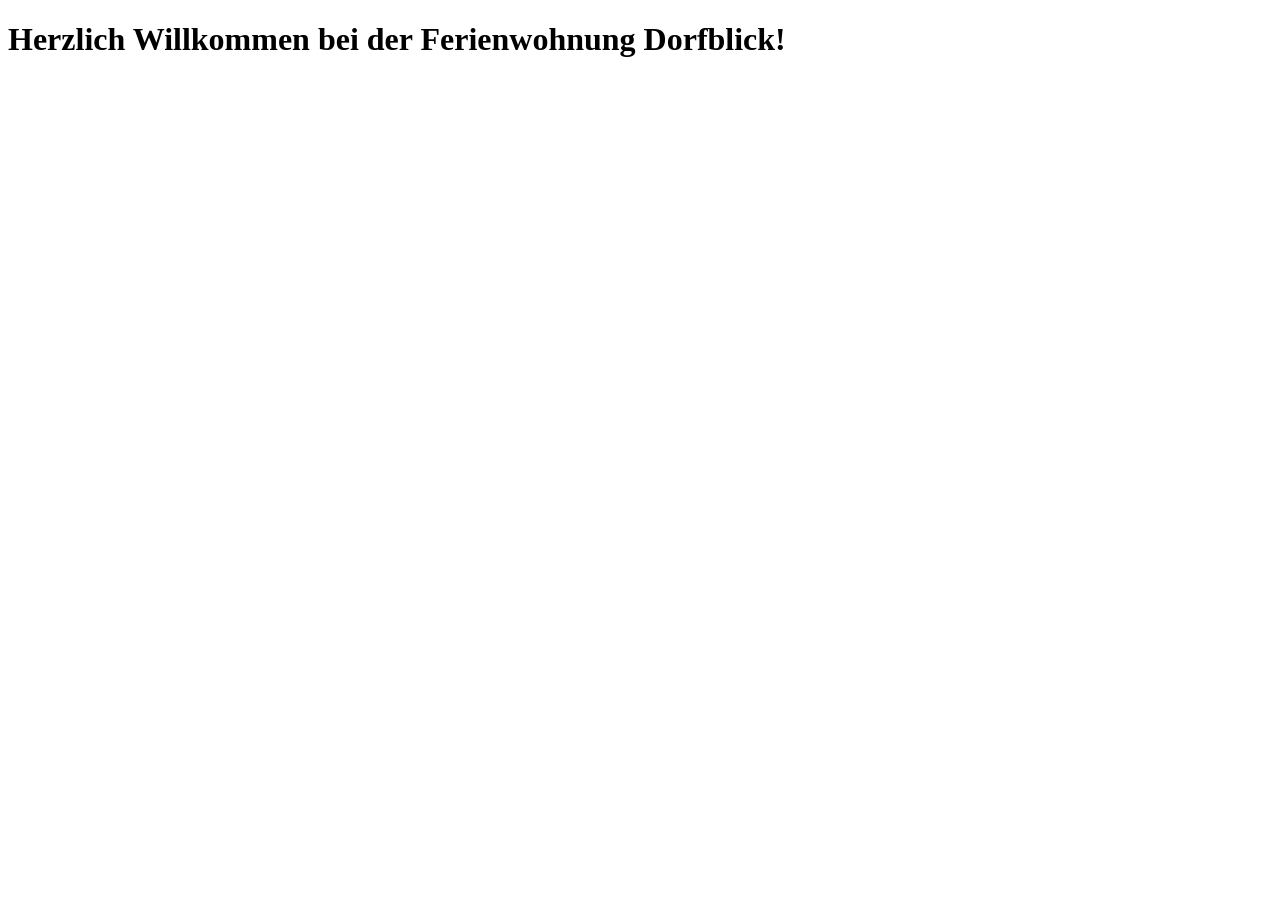
==== index.html @ a188ecfe "created index.html and entered h1" ====
<!DOCTYPE html>
<html lang="en">
<head>
    <meta charset="UTF-8">
    <meta name="viewport" content="width=device-width, initial-scale=1.0">
    <title>Ferienwohnung Dorfblick</title>
</head>
<body>
    <h1>Herzlich Willkommen bei der Ferienwohnung Dorfblick!</h1>
</body>
</html>
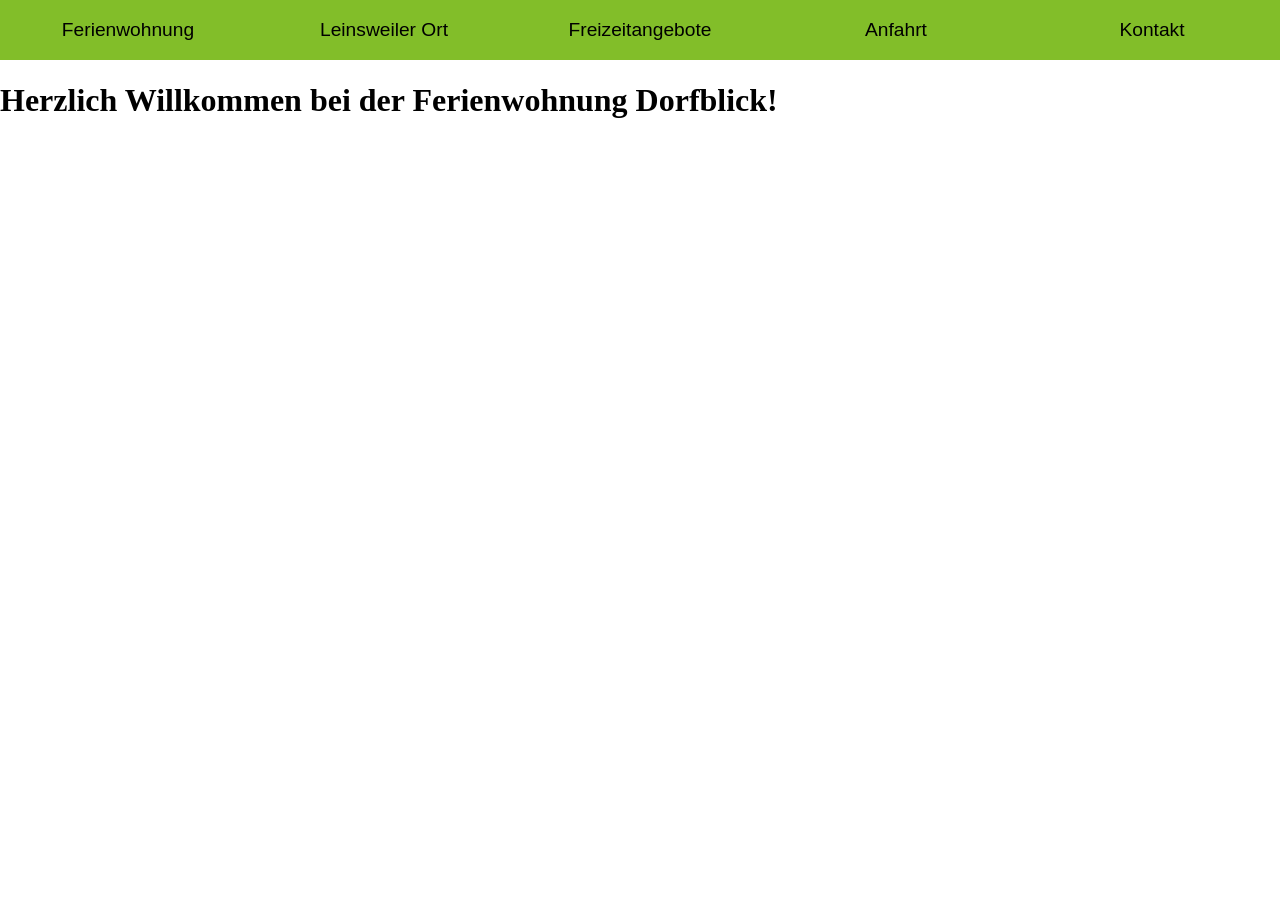
==== commit 0a275ec4: "create style.css, add navbar, add style to navbar" ====
--- a/index.html
+++ b/index.html
@@ -4,8 +4,16 @@
     <meta charset="UTF-8">
     <meta name="viewport" content="width=device-width, initial-scale=1.0">
     <title>Ferienwohnung Dorfblick</title>
+    <link rel="stylesheet" href="style.css">
 </head>
 <body>
+    <div class="nav">
+        <p>Ferienwohnung</p>
+        <p>Leinsweiler Ort</p>
+        <p>Freizeitangebote</p>
+        <p>Anfahrt</p>
+        <p>Kontakt</p>
+    </div>
     <h1>Herzlich Willkommen bei der Ferienwohnung Dorfblick!</h1>
 </body>
 </html>
--- a/style.css
+++ b/style.css
@@ -0,0 +1,13 @@
+body{
+    margin: 0;
+    padding: 0;
+}
+
+.nav{
+    display: grid;
+    grid-template-columns: repeat(5, 1fr);
+    text-align: center;
+    background-color: #82be29;
+    font-family:'Segoe UI', Tahoma, Geneva, Verdana, sans-serif;
+    font-size: 1.2rem;
+}
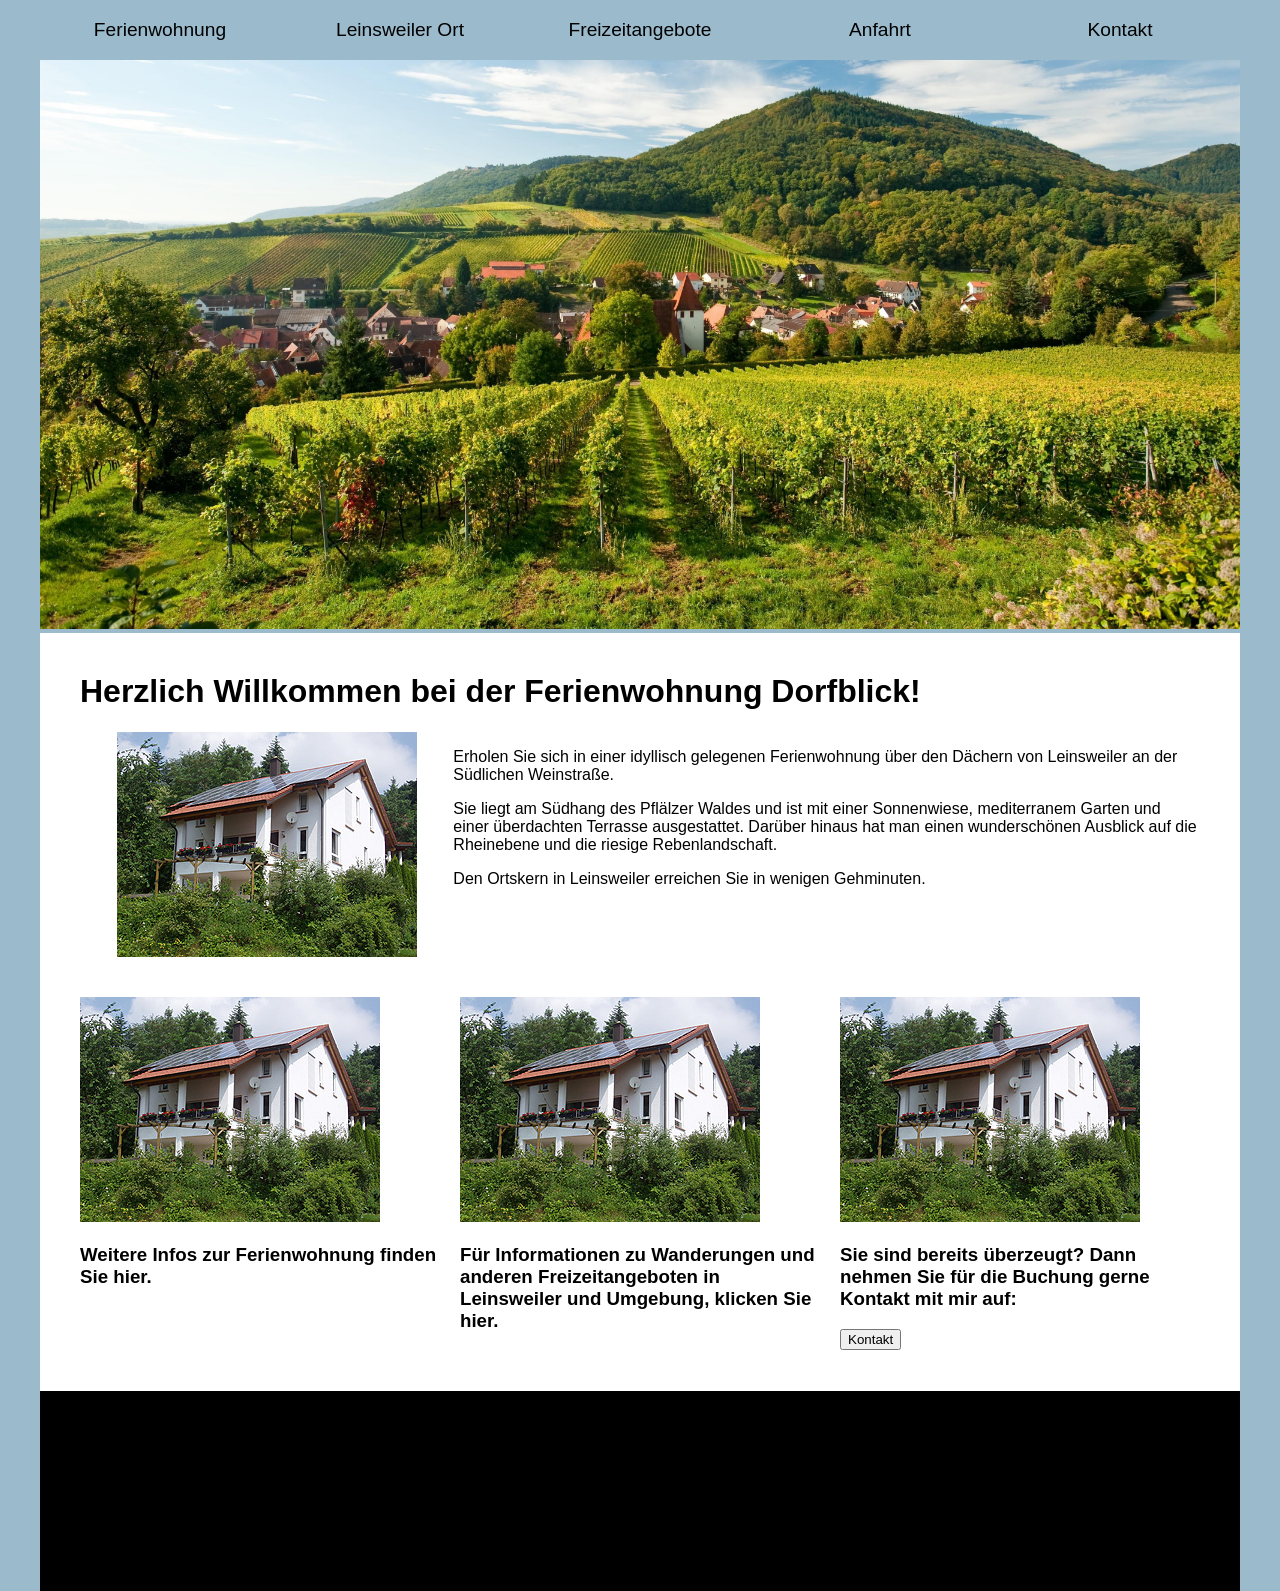
==== commit 77729a3f: "changes" ====
--- a/index.html
+++ b/index.html
@@ -1,5 +1,5 @@
 <!DOCTYPE html>
-<html lang="en">
+<html lang="de">
 <head>
     <meta charset="UTF-8">
     <meta name="viewport" content="width=device-width, initial-scale=1.0">
@@ -8,12 +8,56 @@
 </head>
 <body>
     <div class="nav">
-        <p>Ferienwohnung</p>
-        <p>Leinsweiler Ort</p>
-        <p>Freizeitangebote</p>
-        <p>Anfahrt</p>
-        <p>Kontakt</p>
+        <div class="navitem">
+            <p>Ferienwohnung</p>
+        </div>
+        <div class="navitem">
+            <p><a href="ort.html">Leinsweiler Ort</a></p>
+        </div>
+        <div class="navitem">
+            <p>Freizeitangebote</p>
+        </div>
+        <div class="navitem">
+            <p>Anfahrt</p>
+        </div>
+        <div class="navitem">
+            <p>Kontakt</p>
+        </div>
     </div>
-    <h1>Herzlich Willkommen bei der Ferienwohnung Dorfblick!</h1>
+    <img class="image"src="weinberge.jpg" alt="Blick auf Leinsweiler aus dem Weinberg, im Hintergrund der Pfälzer Wald, Weinreben im Vordergrund">
+    <div class="content">
+        
+        <h1>Herzlich Willkommen bei der Ferienwohnung Dorfblick!</h1>
+        <div class="img-text-wrap">
+        <img class="image-klein" src="haus.jpg" alt="Das Haus in welchem sich die Ferienwohnung befindet von außen.">
+        <div><p>Erholen Sie sich in einer idyllisch gelegenen Ferienwohnung über den Dächern von Leinsweiler an der Südlichen Weinstraße.</p>
+        <p>Sie liegt am Südhang des Pflälzer Waldes und ist mit einer Sonnenwiese, mediterranem Garten und einer überdachten Terrasse ausgestattet. Darüber hinaus hat man einen wunderschönen Ausblick auf die Rheinebene und die riesige Rebenlandschaft.</p>
+        <p>Den Ortskern in Leinsweiler erreichen Sie in wenigen Gehminuten.</p></div>
+        </div>
+
+        <div class="actions">
+            <div class="card">
+                <a href="fewo.html">
+            <img src="haus.jpg" alt="Fewo">
+            <h3>Weitere Infos zur Ferienwohnung finden Sie <a href="fewo.html">hier.</a></h3>
+            </a>
+            </div>
+            <div class="card">
+                <img src="haus.jpg" alt="">
+                <h3>Für Informationen zu Wanderungen und anderen Freizeitangeboten in Leinsweiler und Umgebung, klicken Sie <a href="aktiv.html">hier.</a></h3>
+            </div>
+            <div class="card">
+                <img src="haus.jpg" alt="">
+                <h3>Sie sind bereits überzeugt? Dann nehmen Sie für die Buchung gerne Kontakt mit mir auf:</h3><button>Kontakt</button>
+            </div>
+
+        </div>
+
+
+
+    </div>
+    <div class="footer">
+
+    </div>
 </body>
 </html>
--- a/style.css
+++ b/style.css
@@ -1,13 +1,83 @@
 body{
-    margin: 0;
+    margin: auto;
     padding: 0;
+    max-width: 1200px;
+    font-family:'Segoe UI', Tahoma, Geneva, Verdana, sans-serif;
+    background-color:#9bbbcd;
+
 }
 
 .nav{
+    display: flex;
+    background-color: #9bbbcd;
+    font-size: 1.2rem;
+    justify-content: space-evenly;
+    text-align: center;
+    position: sticky;
+    top: 0;
+}
+a{
+    text-decoration: none;
+    color: inherit;
+}
+.navitem{
+    flex: 1;
+}
+@media screen and (max-width: 600px) {
+    .nav{
+        display: grid;
+        grid-template-columns: 1fr;
+    }
+}
+
+.navitem:hover{
+    background-color:#53819b;
+    cursor: pointer;
+    color: white;
+}
+
+.menu-icon{
+    height: 10px;
+}
+
+
+
+.content{
+    background-color: white;
+    padding: 40px;
+}
+.image{
+    max-width: 100%;
+}
+
+.content h1{
+    font-size: 2rem;
+    margin-top: 0;
+}
+
+.img-text-wrap{
     display: grid;
-    grid-template-columns: repeat(5, 1fr);
-    text-align: center;
-    background-color: #82be29;
-    font-family:'Segoe UI', Tahoma, Geneva, Verdana, sans-serif;
-    font-size: 1.2rem;
+    grid-template-columns: 1fr 2fr;
+    justify-content: center;
+}
+
+.image-klein{
+    margin-left: auto;
+    margin-right: auto;
+}
+
+
+.actions{
+    display: grid;
+    grid-template-columns: repeat(3, 1fr);
+    margin-top: 40px;
+    gap: 20px;
+    justify-content: center;
+}
+
+
+
+.footer{
+    background-color:black;
+    height: 200px;
 }
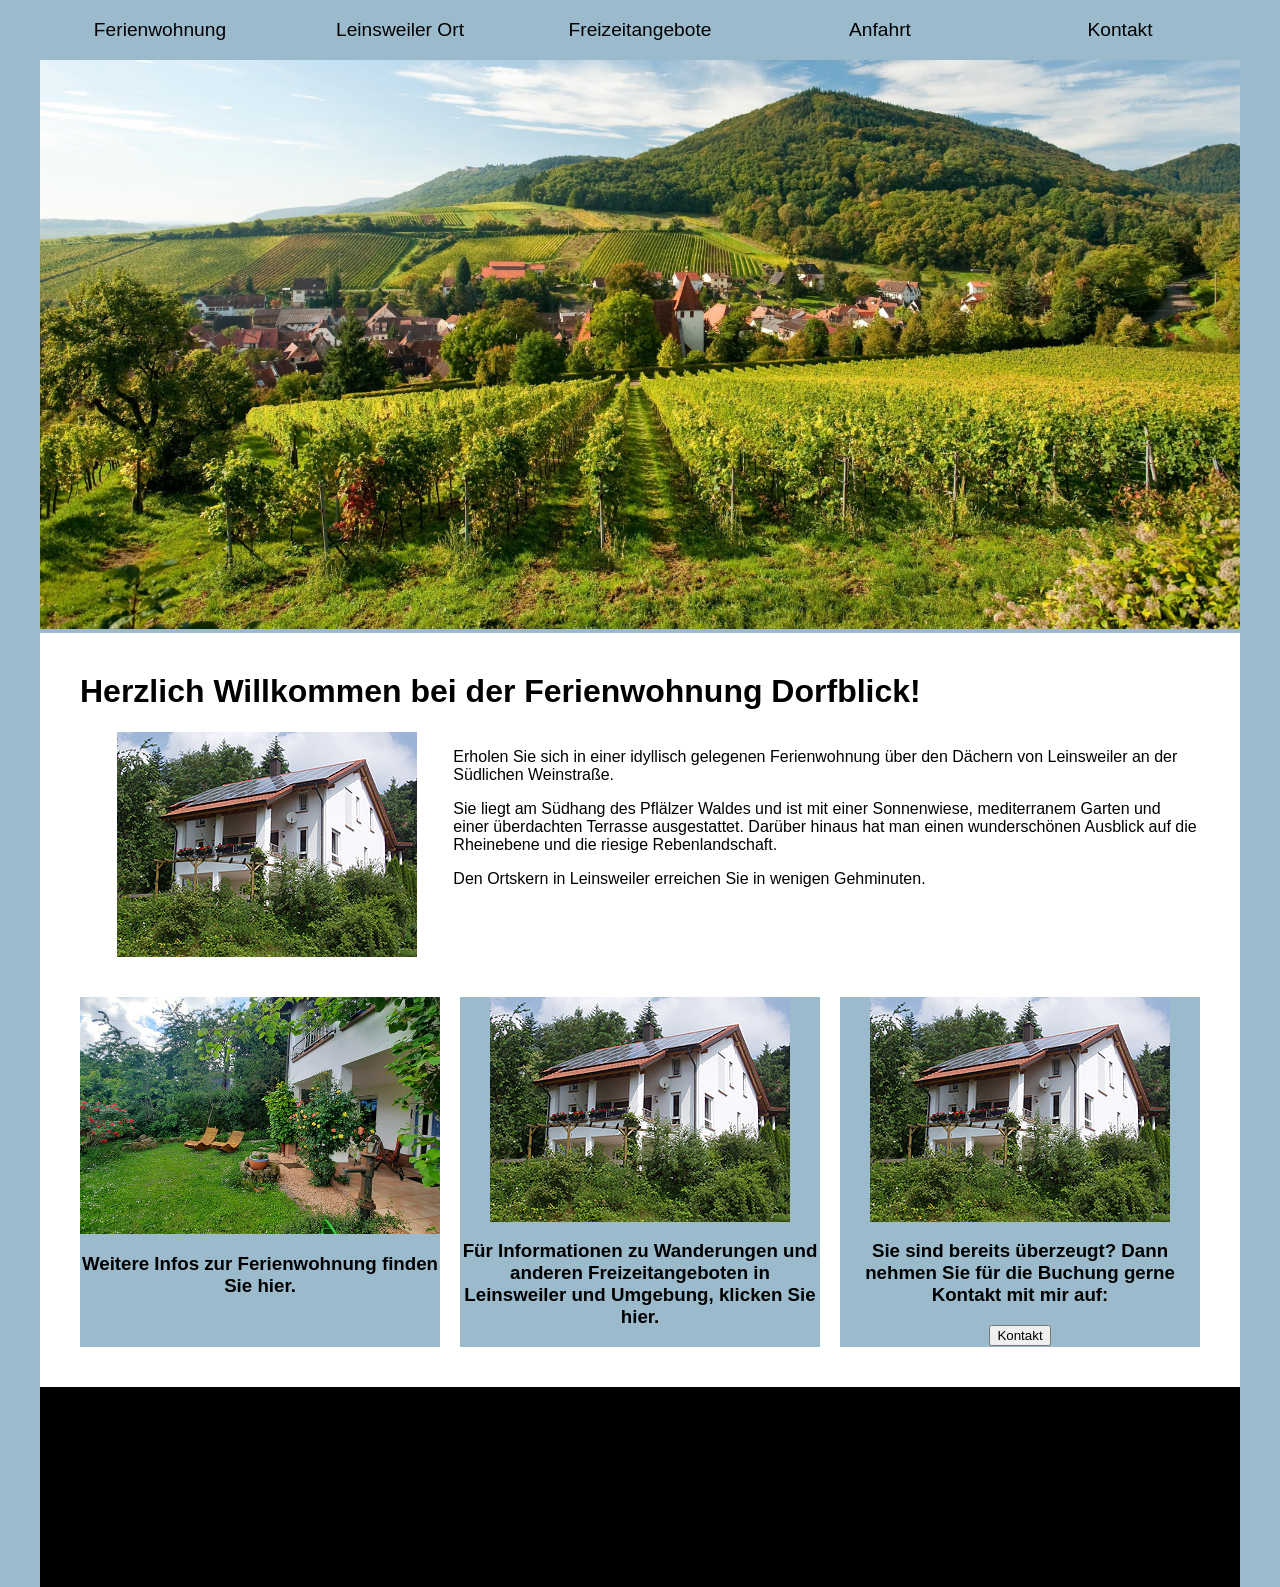
==== commit f22dcd10: "several changes to homepage, including working menubar on mobile" ====
--- a/index.html
+++ b/index.html
@@ -7,7 +7,11 @@
     <link rel="stylesheet" href="style.css">
 </head>
 <body>
+    <input class="menu" type="checkbox" id="menu">
+    <label id="menubtn" class="menu" for="menu">&#x2261</label>
+
     <div class="nav">
+        
         <div class="navitem">
             <p>Ferienwohnung</p>
         </div>
@@ -38,16 +42,16 @@
         <div class="actions">
             <div class="card">
                 <a href="fewo.html">
-            <img src="haus.jpg" alt="Fewo">
+            <div class="card-img"><img src="ausblick.jpg" alt="Fewo"></div>
             <h3>Weitere Infos zur Ferienwohnung finden Sie <a href="fewo.html">hier.</a></h3>
             </a>
             </div>
             <div class="card">
-                <img src="haus.jpg" alt="">
+                <div class="card-img"><img src="haus.jpg" alt=""></div>
                 <h3>Für Informationen zu Wanderungen und anderen Freizeitangeboten in Leinsweiler und Umgebung, klicken Sie <a href="aktiv.html">hier.</a></h3>
             </div>
             <div class="card">
-                <img src="haus.jpg" alt="">
+                <div class="card-img"><img src="haus.jpg" alt=""></div>
                 <h3>Sie sind bereits überzeugt? Dann nehmen Sie für die Buchung gerne Kontakt mit mir auf:</h3><button>Kontakt</button>
             </div>
 
--- a/style.css
+++ b/style.css
@@ -23,12 +23,7 @@
 .navitem{
     flex: 1;
 }
-@media screen and (max-width: 600px) {
-    .nav{
-        display: grid;
-        grid-template-columns: 1fr;
-    }
-}
+
 
 .navitem:hover{
     background-color:#53819b;
@@ -68,16 +63,63 @@
 
 
 .actions{
-    display: grid;
-    grid-template-columns: repeat(3, 1fr);
+    display: flex;
     margin-top: 40px;
     gap: 20px;
+    justify-content: space-around;
+    flex-wrap: wrap;
+}
+.card{
+    flex: 1;
+    cursor: pointer;
+    background-color: #9bbbcd;
+    text-align: center;
+}
+
+.card-img{
+    display: grid;
     justify-content: center;
 }
 
+.card img{
+    max-width: 100%;
+    min-width: 300px;
+}
 
 
 .footer{
     background-color:black;
     height: 200px;
+}
+
+
+/*MENU BAR MOBILE */
+#menu{
+    display: none;
+}
+#menubtn{
+    display: none;
+}
+
+
+@media screen and (max-width: 600px) {
+    .nav{
+        display: grid;
+        grid-template-columns: 1fr;
+    }
+    #menubtn{
+        display: grid;
+        justify-content: center;
+    }
+    #menubtn:hover{
+        background-color: #53819b;
+    }
+
+    #menu:checked ~ .nav{
+        display: none;
+    }
+    #menu:not(:checked) ~ .nav{
+        display: grid;
+    }
+    
 }
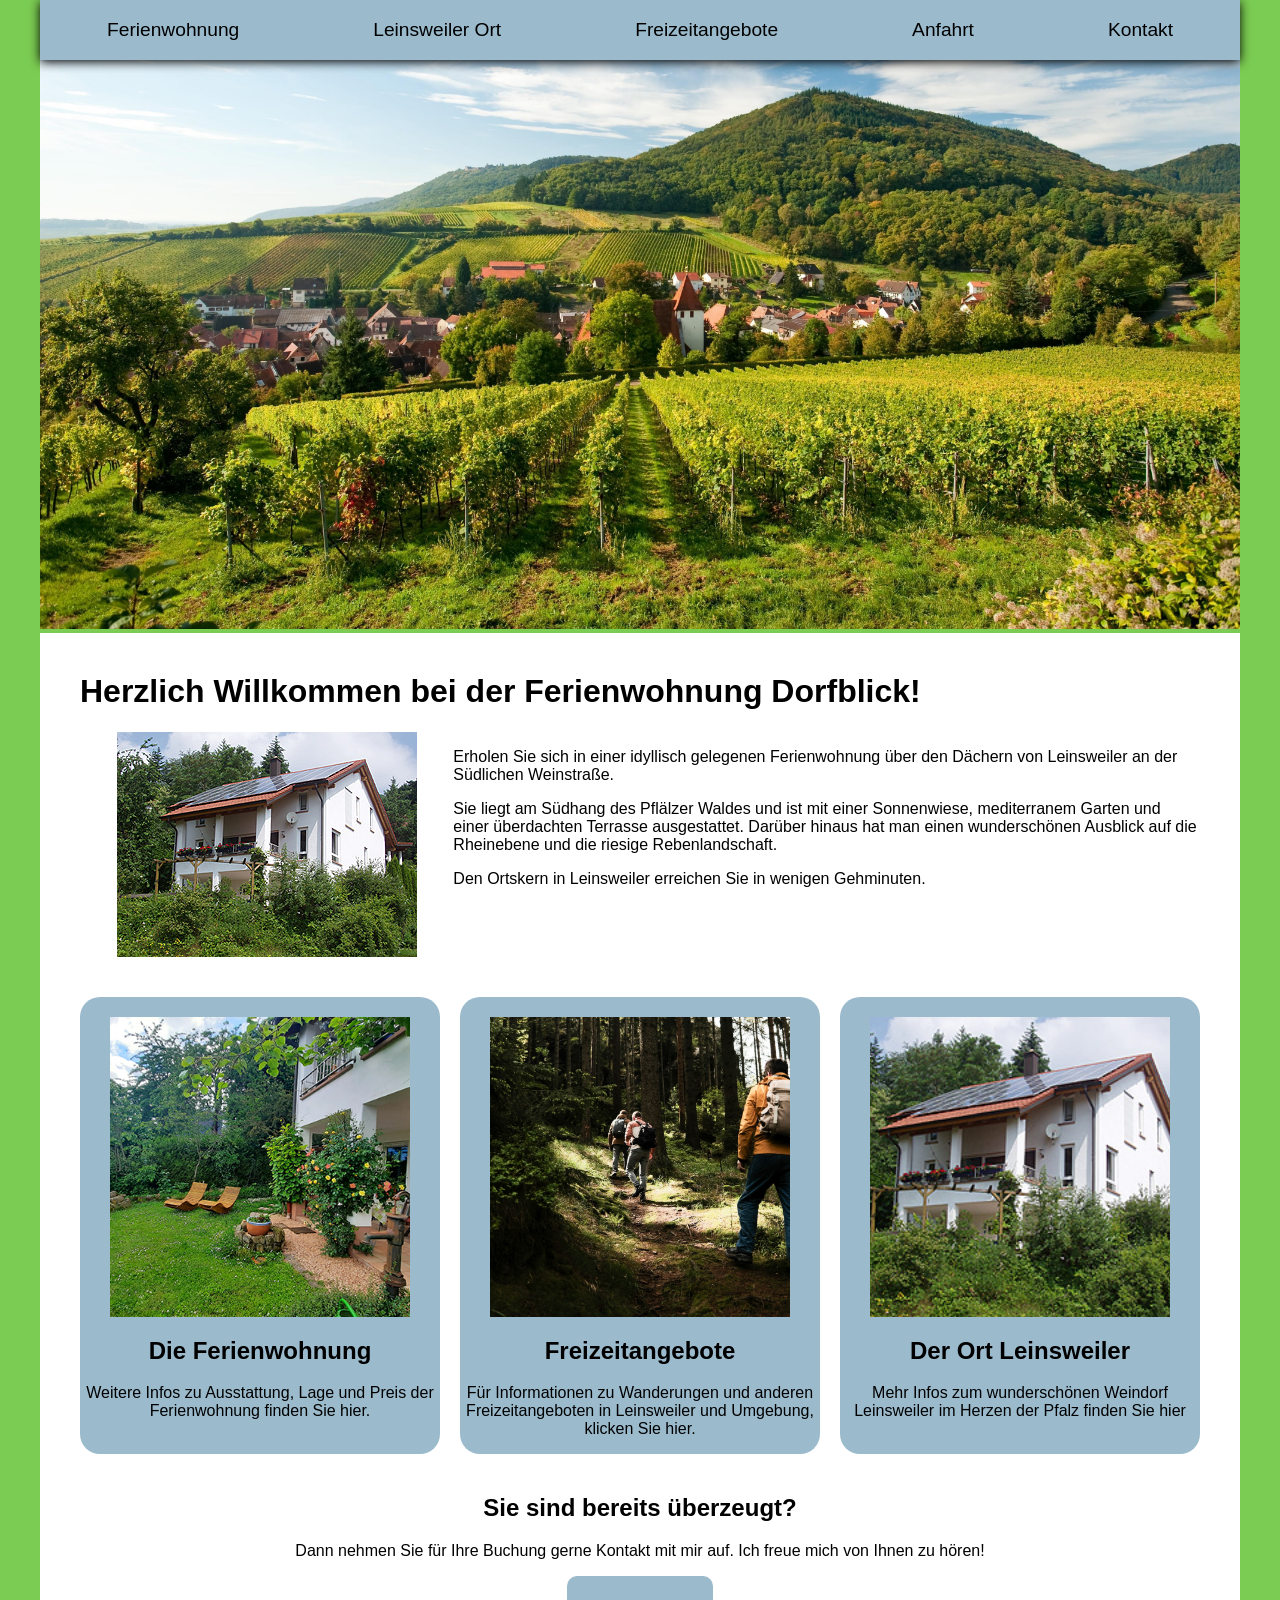
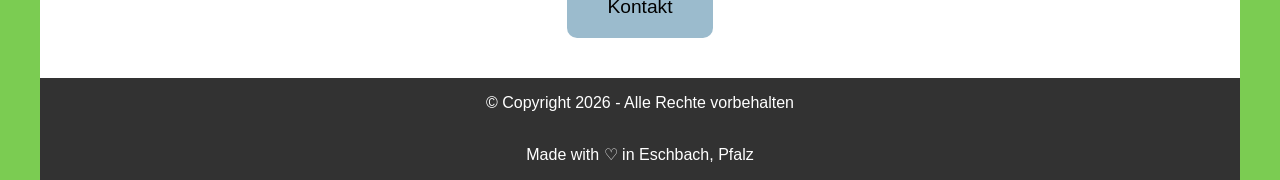
==== commit 1e985ba6: "this and that, add other pages of website, changes in navigation, add footer + nav across all pages" ====
--- a/index.html
+++ b/index.html
@@ -7,33 +7,35 @@
     <link rel="stylesheet" href="style.css">
 </head>
 <body>
+    <nav>
     <input class="menu" type="checkbox" id="menu">
     <label id="menubtn" class="menu" for="menu">&#x2261</label>
 
     <div class="nav">
         
         <div class="navitem">
-            <p>Ferienwohnung</p>
+            <a href="fewo.html"><p>Ferienwohnung</p></a>
         </div>
         <div class="navitem">
-            <p><a href="ort.html">Leinsweiler Ort</a></p>
+            <a href="ort.html"><p>Leinsweiler Ort</p></a>
         </div>
         <div class="navitem">
-            <p>Freizeitangebote</p>
+            <a href="freizeit.html"><p>Freizeitangebote</p></a>
         </div>
         <div class="navitem">
-            <p>Anfahrt</p>
+            <a href=""><p>Anfahrt</p></a>
         </div>
         <div class="navitem">
-            <p>Kontakt</p>
+            <a href="kontakt.html"><p>Kontakt</p></a>
         </div>
     </div>
-    <img class="image"src="weinberge.jpg" alt="Blick auf Leinsweiler aus dem Weinberg, im Hintergrund der Pfälzer Wald, Weinreben im Vordergrund">
+    </nav>
+    <img class="image"src="img/weinberge.jpg" alt="Blick auf Leinsweiler aus dem Weinberg, im Hintergrund der Pfälzer Wald, Weinreben im Vordergrund">
     <div class="content">
         
         <h1>Herzlich Willkommen bei der Ferienwohnung Dorfblick!</h1>
         <div class="img-text-wrap">
-        <img class="image-klein" src="haus.jpg" alt="Das Haus in welchem sich die Ferienwohnung befindet von außen.">
+        <img class="image-klein" src="img/haus.jpg" alt="Das Haus in welchem sich die Ferienwohnung befindet von außen.">
         <div><p>Erholen Sie sich in einer idyllisch gelegenen Ferienwohnung über den Dächern von Leinsweiler an der Südlichen Weinstraße.</p>
         <p>Sie liegt am Südhang des Pflälzer Waldes und ist mit einer Sonnenwiese, mediterranem Garten und einer überdachten Terrasse ausgestattet. Darüber hinaus hat man einen wunderschönen Ausblick auf die Rheinebene und die riesige Rebenlandschaft.</p>
         <p>Den Ortskern in Leinsweiler erreichen Sie in wenigen Gehminuten.</p></div>
@@ -42,18 +44,27 @@
         <div class="actions">
             <div class="card">
                 <a href="fewo.html">
-            <div class="card-img"><img src="ausblick.jpg" alt="Fewo"></div>
-            <h3>Weitere Infos zur Ferienwohnung finden Sie <a href="fewo.html">hier.</a></h3>
+            <div class="card-img"><img src="img/ausblick.jpg" alt="Fewo"></div>
+            <h2>Die Ferienwohnung</h2>
+            <p>Weitere Infos zu Ausstattung, Lage und Preis der Ferienwohnung finden Sie <a href="fewo.html">hier.</a></p>
             </a>
             </div>
             <div class="card">
-                <div class="card-img"><img src="haus.jpg" alt=""></div>
-                <h3>Für Informationen zu Wanderungen und anderen Freizeitangeboten in Leinsweiler und Umgebung, klicken Sie <a href="aktiv.html">hier.</a></h3>
+                <div class="card-img"><img src="img/wandern.jpg" alt=""></div>
+                <h2>Freizeitangebote</h2>
+                <p>Für Informationen zu Wanderungen und anderen Freizeitangeboten in Leinsweiler und Umgebung, klicken Sie <a href="aktiv.html">hier.</a></p>
             </div>
             <div class="card">
-                <div class="card-img"><img src="haus.jpg" alt=""></div>
-                <h3>Sie sind bereits überzeugt? Dann nehmen Sie für die Buchung gerne Kontakt mit mir auf:</h3><button>Kontakt</button>
+                <div class="card-img"><img src="img/haus.jpg" alt=""></div>
+                <h2>Der Ort Leinsweiler</h2>
+                <p>Mehr Infos zum wunderschönen Weindorf Leinsweiler im Herzen der Pfalz finden Sie hier</p>
             </div>
+
+        <div class="cta">
+            <h2>Sie sind bereits überzeugt?</h2>
+            <p>Dann nehmen Sie für Ihre Buchung gerne Kontakt mit mir auf. Ich freue mich von Ihnen zu hören!</p>
+            <button class="button"><a href="kontakt.html">Kontakt</a></button>
+        </div>
 
         </div>
 
@@ -61,7 +72,8 @@
 
     </div>
     <div class="footer">
-
+        <p>© Copyright 2026 - Alle Rechte vorbehalten</p>
+        <p>Made with ♡ in Eschbach, Pfalz</p>
     </div>
 </body>
 </html>
--- a/style.css
+++ b/style.css
@@ -3,7 +3,7 @@
     padding: 0;
     max-width: 1200px;
     font-family:'Segoe UI', Tahoma, Geneva, Verdana, sans-serif;
-    background-color:#9bbbcd;
+    background-color:#7bcc52;
 
 }
 
@@ -15,13 +15,14 @@
     text-align: center;
     position: sticky;
     top: 0;
+    box-shadow: 0px 2px 10px black;
 }
 a{
     text-decoration: none;
     color: inherit;
 }
 .navitem{
-    flex: 1;
+    flex: 1 1 auto;
 }
 
 
@@ -74,22 +75,42 @@
     cursor: pointer;
     background-color: #9bbbcd;
     text-align: center;
+    border-radius: 20px;
+    transition: 0.2s ease-out;
 }
 
+.card:hover{
+    box-shadow: 5px 5px 5px grey;
+
+}
+.card:hover h2{
+    text-decoration: underline 3px;
+
+
+}
 .card-img{
     display: grid;
     justify-content: center;
+    align-items: center;
+    padding-top: 20px;
 }
 
 .card img{
-    max-width: 100%;
-    min-width: 300px;
+    width: 300px;
+    height: 300px;
+    object-fit: cover;
+    
 }
 
 
 .footer{
-    background-color:black;
-    height: 200px;
+    background-color: rgb(50, 50, 50);
+    color: white;
+    display: grid;
+    grid-template-rows: 1fr 1fr;
+    justify-content: center;
+    text-align: center;
+
 }
 
 
@@ -97,19 +118,38 @@
 #menu{
     display: none;
 }
+
 #menubtn{
     display: none;
+    font-size: 2rem;
 }
+.svg-container{
+    display: grid;
+    align-items: center;
+    width: 1px;
+}
+svg{
+    height: 30px;
 
+}
 
 @media screen and (max-width: 600px) {
     .nav{
         display: grid;
         grid-template-columns: 1fr;
     }
+    .svg-container{
+        display: grid;
+        justify-content: center;
+        width: 100%;
+        height: 50px;
+    }
+
     #menubtn{
         display: grid;
         justify-content: center;
+        position: sticky;
+        background-color:#9bbbcd;
     }
     #menubtn:hover{
         background-color: #53819b;
@@ -122,4 +162,29 @@
         display: grid;
     }
     
-}+}
+
+
+
+
+.cta{
+    text-align: center;
+}
+
+.button{
+    background-color:#9bbbcd;
+    border: none;
+    border-radius: 10px;
+    padding: 20px 40px;
+    font-size: 1.2rem;
+    transition: 0.2s;
+    
+}
+
+.button:hover{
+    box-shadow: 5px 5px 5px grey;
+    text-decoration: underline 2px;
+
+}
+
+
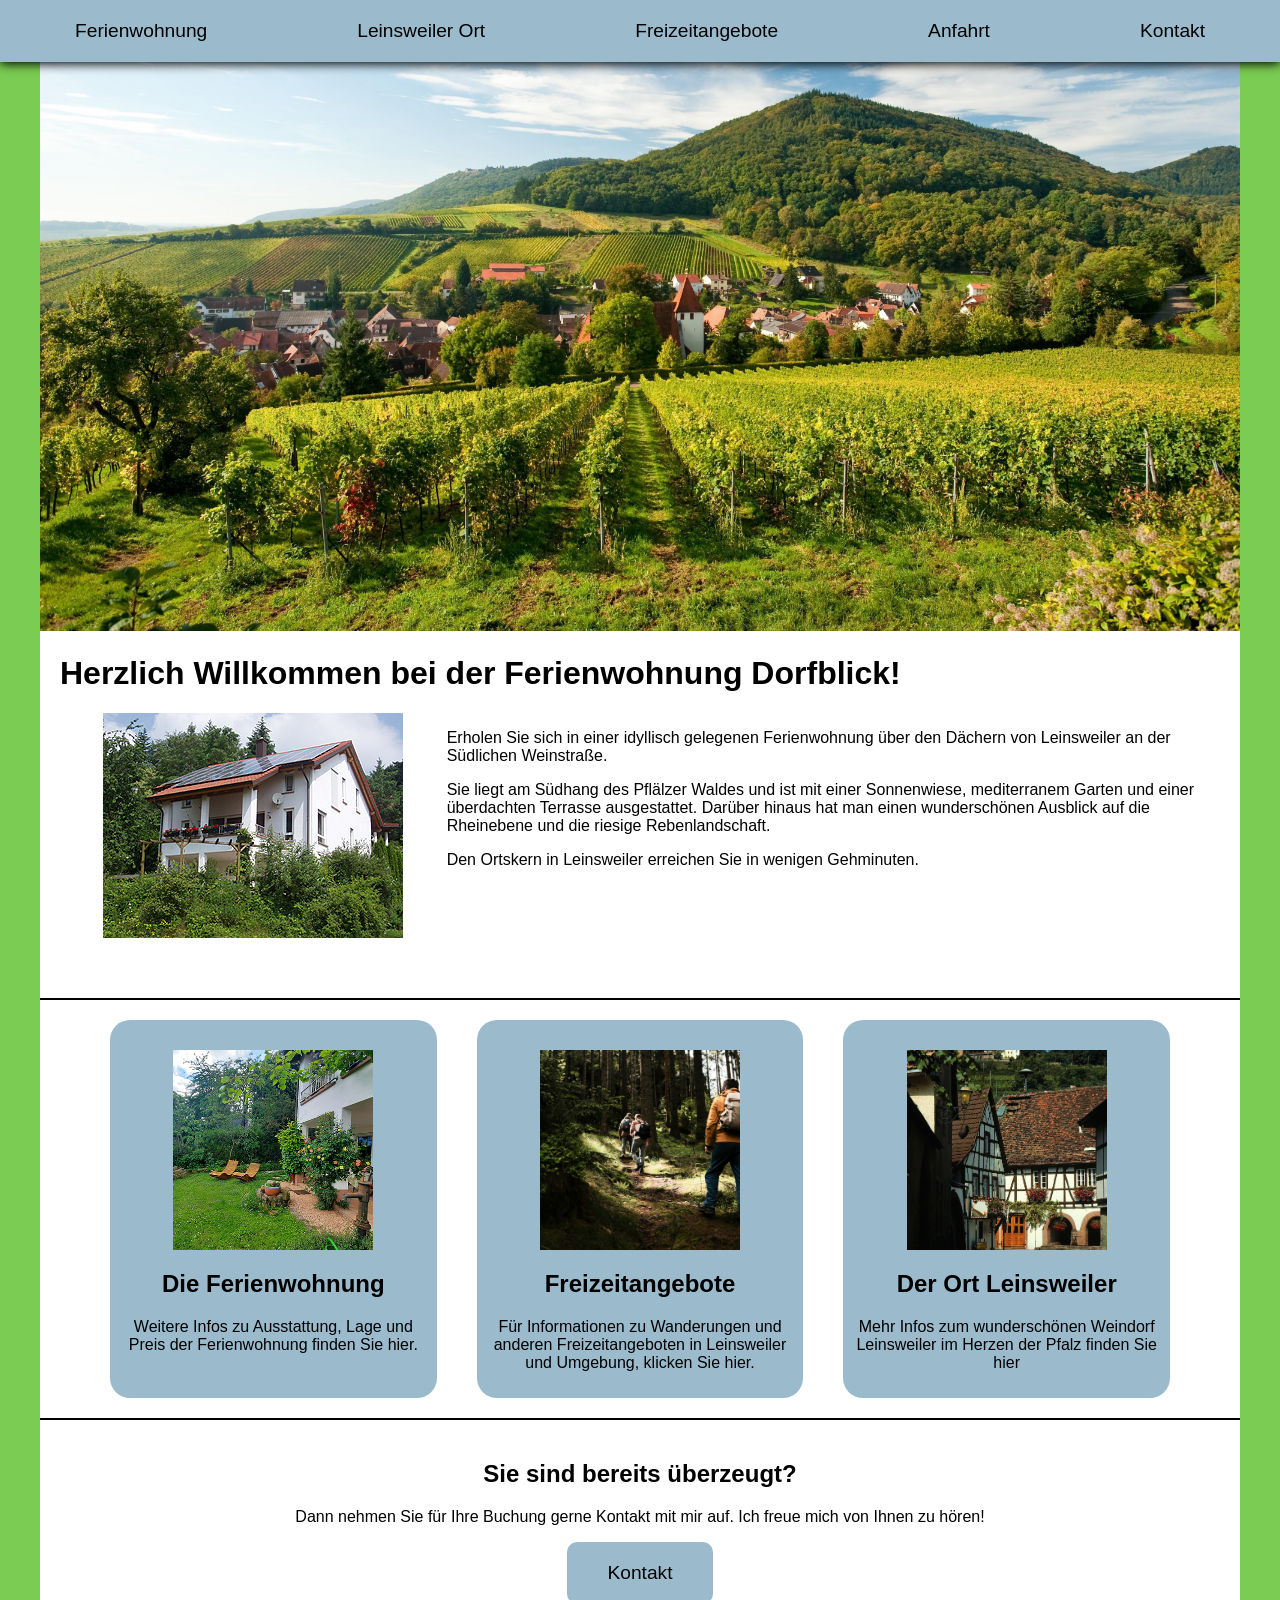
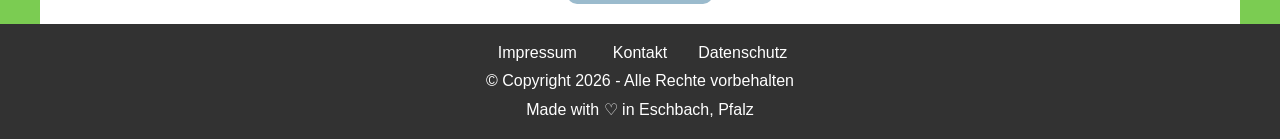
==== commit 7c93d80d: "multiple changes, mostly navigation and footer area" ====
--- a/index.html
+++ b/index.html
@@ -7,40 +7,42 @@
     <link rel="stylesheet" href="style.css">
 </head>
 <body>
-    <nav>
-    <input class="menu" type="checkbox" id="menu">
-    <label id="menubtn" class="menu" for="menu">&#x2261</label>
-
+    
     <div class="nav">
-        
-        <div class="navitem">
+        <div class="navitem menu" id="menu">
+            <p>&#x2261</p>
+        </div>
+        <div class="navitem toggle-view navitems">
             <a href="fewo.html"><p>Ferienwohnung</p></a>
         </div>
-        <div class="navitem">
+        <div class="navitem toggle-view navitems">
             <a href="ort.html"><p>Leinsweiler Ort</p></a>
         </div>
-        <div class="navitem">
+        <div class="navitem toggle-view navitems">
             <a href="freizeit.html"><p>Freizeitangebote</p></a>
         </div>
-        <div class="navitem">
+        <div class="navitem toggle-view navitems">
             <a href=""><p>Anfahrt</p></a>
         </div>
-        <div class="navitem">
+        <div class="navitem toggle-view navitems">
             <a href="kontakt.html"><p>Kontakt</p></a>
         </div>
     </div>
-    </nav>
-    <img class="image"src="img/weinberge.jpg" alt="Blick auf Leinsweiler aus dem Weinberg, im Hintergrund der Pfälzer Wald, Weinreben im Vordergrund">
+    
     <div class="content">
         
-        <h1>Herzlich Willkommen bei der Ferienwohnung Dorfblick!</h1>
-        <div class="img-text-wrap">
-        <img class="image-klein" src="img/haus.jpg" alt="Das Haus in welchem sich die Ferienwohnung befindet von außen.">
-        <div><p>Erholen Sie sich in einer idyllisch gelegenen Ferienwohnung über den Dächern von Leinsweiler an der Südlichen Weinstraße.</p>
-        <p>Sie liegt am Südhang des Pflälzer Waldes und ist mit einer Sonnenwiese, mediterranem Garten und einer überdachten Terrasse ausgestattet. Darüber hinaus hat man einen wunderschönen Ausblick auf die Rheinebene und die riesige Rebenlandschaft.</p>
-        <p>Den Ortskern in Leinsweiler erreichen Sie in wenigen Gehminuten.</p></div>
+        
+        <img class="image"src="img/weinberge.jpg" alt="Blick auf Leinsweiler aus dem Weinberg, im Hintergrund der Pfälzer Wald, Weinreben im Vordergrund">
+        
+        <div class="main">
+            <h1>Herzlich Willkommen bei der Ferienwohnung Dorfblick!</h1>
+            <div class="img-text-wrap">
+            <img class="image-klein" src="img/haus.jpg" alt="Das Haus in welchem sich die Ferienwohnung befindet von außen.">
+            <div><p>Erholen Sie sich in einer idyllisch gelegenen Ferienwohnung über den Dächern von Leinsweiler an der Südlichen Weinstraße.</p>
+            <p>Sie liegt am Südhang des Pflälzer Waldes und ist mit einer Sonnenwiese, mediterranem Garten und einer überdachten Terrasse ausgestattet. Darüber hinaus hat man einen wunderschönen Ausblick auf die Rheinebene und die riesige Rebenlandschaft.</p>
+            <p>Den Ortskern in Leinsweiler erreichen Sie in wenigen Gehminuten.</p></div>
+            </div>
         </div>
-
         <div class="actions">
             <div class="card">
                 <a href="fewo.html">
@@ -55,25 +57,32 @@
                 <p>Für Informationen zu Wanderungen und anderen Freizeitangeboten in Leinsweiler und Umgebung, klicken Sie <a href="aktiv.html">hier.</a></p>
             </div>
             <div class="card">
-                <div class="card-img"><img src="img/haus.jpg" alt=""></div>
+                <div class="card-img"><img src="img/leinsweiler.jpg" alt=""></div>
                 <h2>Der Ort Leinsweiler</h2>
                 <p>Mehr Infos zum wunderschönen Weindorf Leinsweiler im Herzen der Pfalz finden Sie hier</p>
             </div>
-
+        </div>
         <div class="cta">
             <h2>Sie sind bereits überzeugt?</h2>
             <p>Dann nehmen Sie für Ihre Buchung gerne Kontakt mit mir auf. Ich freue mich von Ihnen zu hören!</p>
             <button class="button"><a href="kontakt.html">Kontakt</a></button>
         </div>
 
-        </div>
-
 
 
     </div>
     <div class="footer">
+        <div class="footer-links">
+            <a href="">Impressum</a>
+            <a href="">Kontakt</a>
+            <a href="">Datenschutz</a>
+
+        </div>
+
+
         <p>© Copyright 2026 - Alle Rechte vorbehalten</p>
         <p>Made with ♡ in Eschbach, Pfalz</p>
     </div>
+    <script src="script.js"></script>
 </body>
 </html>
--- a/style.css
+++ b/style.css
@@ -1,7 +1,7 @@
 body{
     margin: auto;
     padding: 0;
-    max-width: 1200px;
+
     font-family:'Segoe UI', Tahoma, Geneva, Verdana, sans-serif;
     background-color:#7bcc52;
 
@@ -11,10 +11,10 @@
     display: flex;
     background-color: #9bbbcd;
     font-size: 1.2rem;
-    justify-content: space-evenly;
+    justify-content:space-between;
     text-align: center;
     position: sticky;
-    top: 0;
+    top: 0; 
     box-shadow: 0px 2px 10px black;
 }
 a{
@@ -23,6 +23,12 @@
 }
 .navitem{
     flex: 1 1 auto;
+    margin: 10px;
+    padding: 0px;
+    border-radius: 10px;
+}
+.navitem p{
+    margin: 10px 0;
 }
 
 
@@ -32,16 +38,14 @@
     color: white;
 }
 
-.menu-icon{
-    height: 10px;
-}
-
-
 
 .content{
     background-color: white;
-    padding: 40px;
+    padding: 0;
+    max-width: 1200px;
+    margin: 0 auto;
 }
+
 .image{
     max-width: 100%;
 }
@@ -65,10 +69,13 @@
 
 .actions{
     display: flex;
+    margin: 0;
     margin-top: 40px;
-    gap: 20px;
     justify-content: space-around;
     flex-wrap: wrap;
+    padding: 0 50px;
+    border-top: solid 2px black;
+    border-bottom: solid 2px black;
 }
 .card{
     flex: 1;
@@ -77,6 +84,8 @@
     text-align: center;
     border-radius: 20px;
     transition: 0.2s ease-out;
+    margin: 20px 20px;
+    padding: 10px;
 }
 
 .card:hover{
@@ -96,72 +105,37 @@
 }
 
 .card img{
-    width: 300px;
-    height: 300px;
+    width: 200px;
+    height: 200px;
     object-fit: cover;
     
 }
 
 
-.footer{
-    background-color: rgb(50, 50, 50);
-    color: white;
-    display: grid;
-    grid-template-rows: 1fr 1fr;
-    justify-content: center;
-    text-align: center;
 
-}
 
 
 /*MENU BAR MOBILE */
+
 #menu{
     display: none;
 }
-
-#menubtn{
-    display: none;
-    font-size: 2rem;
-}
-.svg-container{
-    display: grid;
-    align-items: center;
-    width: 1px;
-}
-svg{
-    height: 30px;
-
-}
-
 @media screen and (max-width: 600px) {
     .nav{
         display: grid;
         grid-template-columns: 1fr;
     }
-    .svg-container{
-        display: grid;
-        justify-content: center;
-        width: 100%;
-        height: 50px;
+    .toggle-view{
+        display: none;
+
     }
 
-    #menubtn{
-        display: grid;
-        justify-content: center;
-        position: sticky;
-        background-color:#9bbbcd;
+    #menu{
+        display: block;
     }
-    #menubtn:hover{
-        background-color: #53819b;
+    .img-text-wrap{
+        grid-template-columns: 1fr;
     }
-
-    #menu:checked ~ .nav{
-        display: none;
-    }
-    #menu:not(:checked) ~ .nav{
-        display: grid;
-    }
-    
 }
 
 
@@ -169,6 +143,10 @@
 
 .cta{
     text-align: center;
+    padding: 20px;
+}
+.main{
+    padding: 20px;
 }
 
 .button{
@@ -188,3 +166,29 @@
 }
 
 
+
+
+.footer{
+    background-color: rgb(50, 50, 50);
+    color: white;
+    display: grid;
+    grid-template-rows: auto auto auto;
+    justify-content: center;
+    text-align: center;
+    padding: 20px;
+    row-gap: 10px;
+
+}
+
+.footer *{
+    margin: 0;
+}
+.footer-links{
+    display: grid;
+    grid-template-columns: 1fr 1fr 1fr;
+    padding: 0;
+}
+
+.footer-links a:hover{
+    text-decoration: underline 2px;
+}
